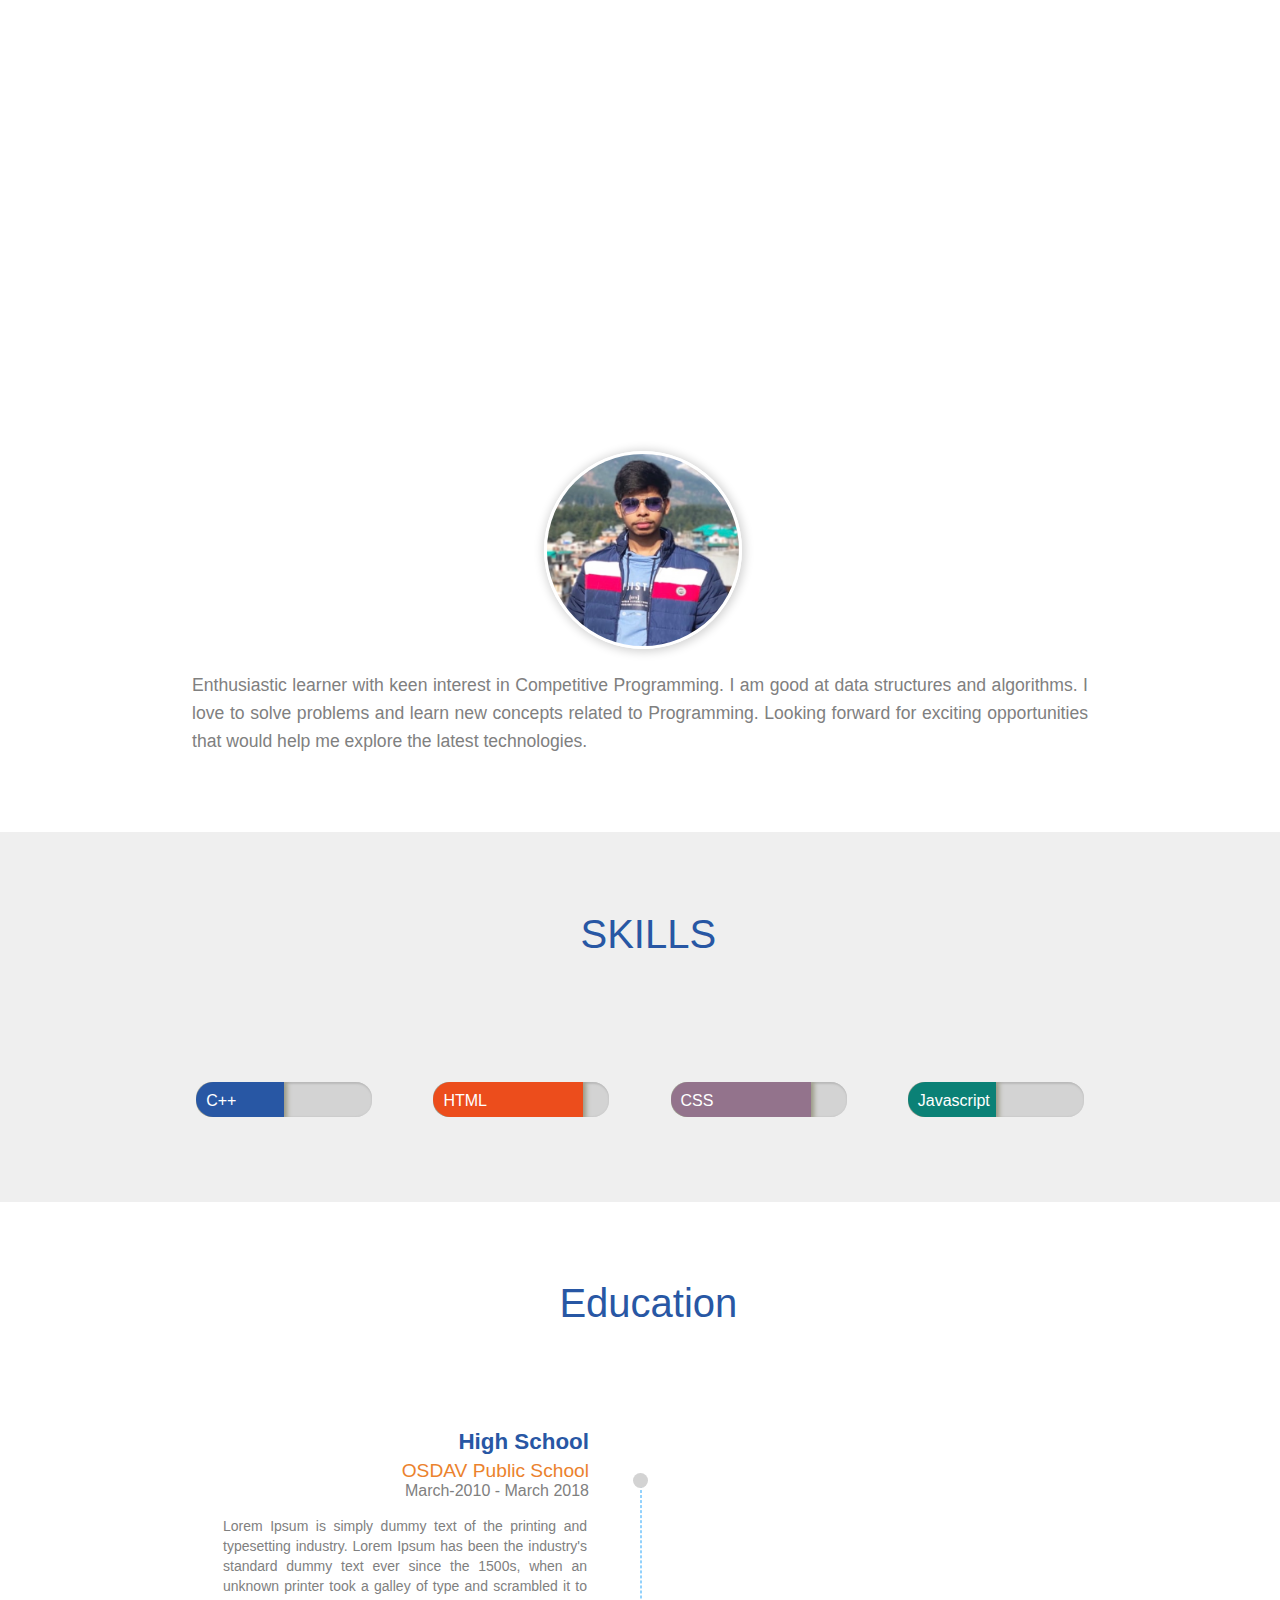
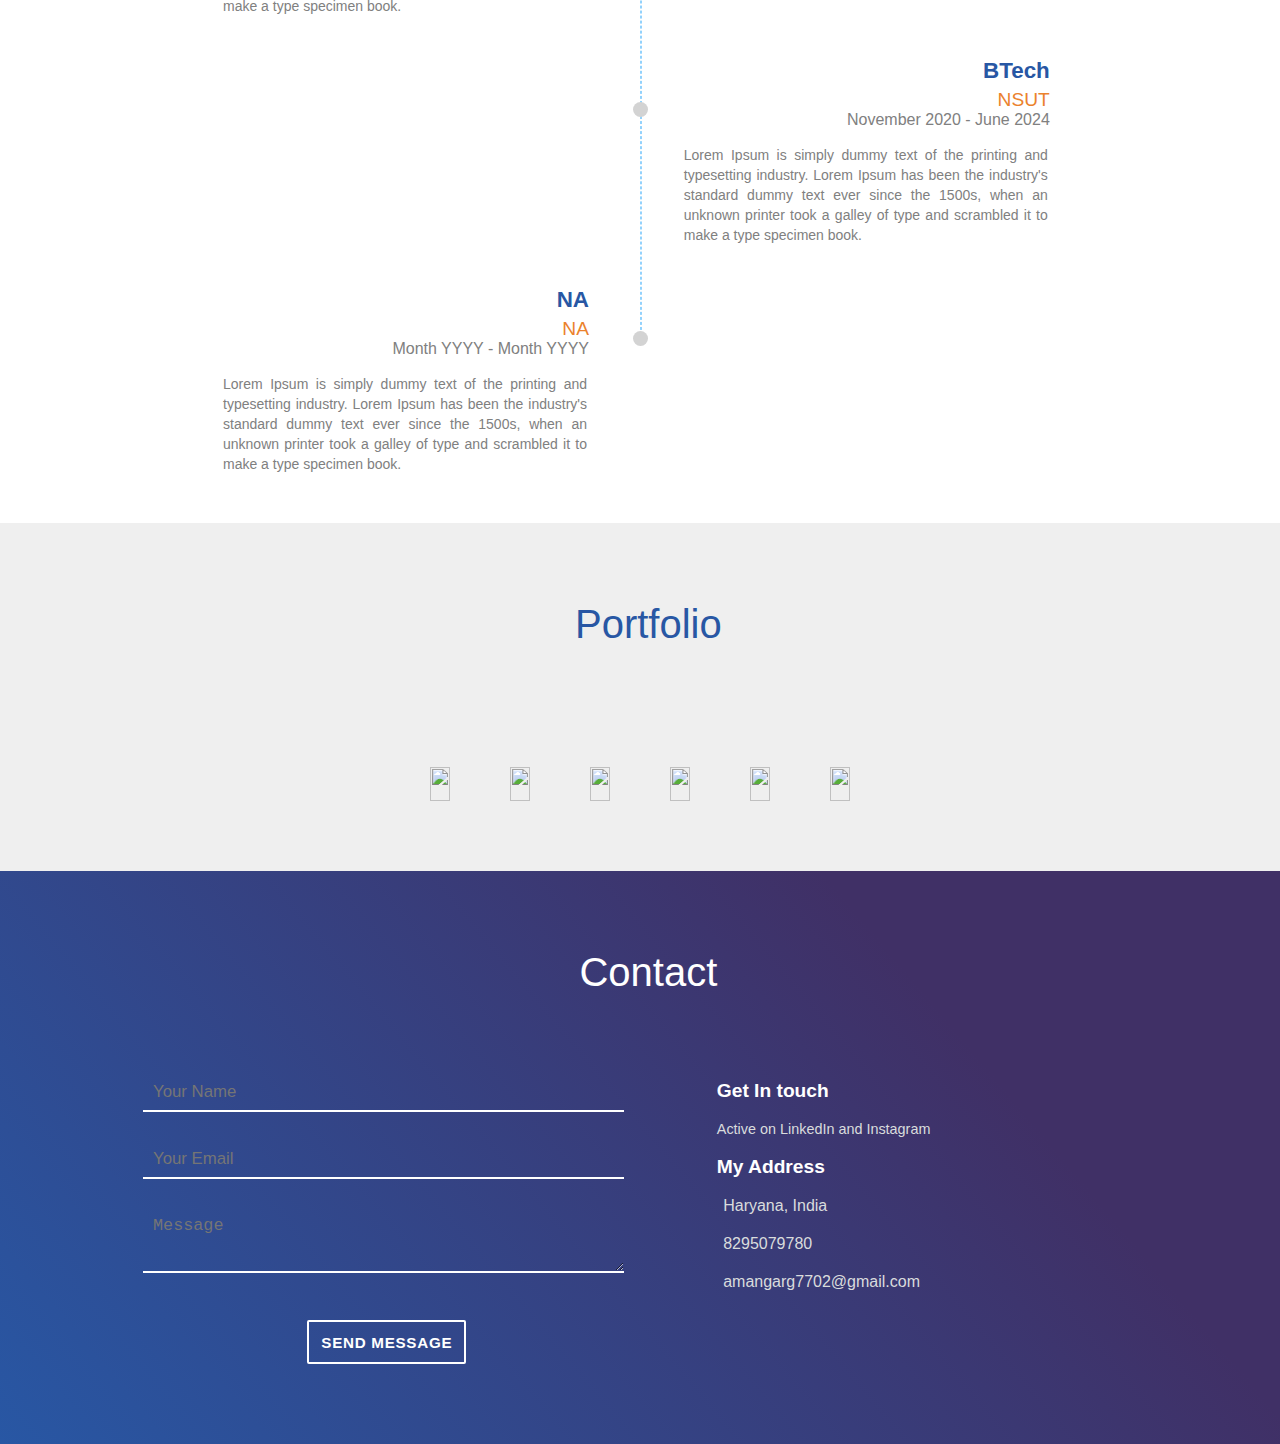
==== Resume/My Resume.html @ 2d1d077c "Add files via upload" ====
<!DOCTYPE html>
<html>
<head>
    <title>Aman Garg</title>

    <link rel="stylesheet" href="https://use.fontawesome.com/releases/v5.5.0/css/all.css" integrity="sha384-B4dIYHKNBt8Bc12p+WXckhzcICo0wtJAoU8YZTY5qE0Id1GSseTk6S+L3BlXeVIU" crossorigin="anonymous">
    <link rel="stylesheet" type="text/css" href="main.css">
</head>
<body>

    <header id="body-header">
        <nav>
            <div class = "dropdown-menu text-right">
                <div class="bars">
                    <i class="fas fa-bars"></i>
                </div>
                <div class ="dropdown-list nav-menu">
                    <ul class = "no-list-style">
                        <li >
                            <a href="#"> Home </a>
                        </li>
                        <li>
                            <a href="#about"> About </a>
                        </li>
                        <li>
                            <a href="#skills"> Skills </a>
                        </li>
                        <li>
                            <a href="#experience">Experience</a>
                        </li>
                        <li>
                            <a href="#education">Education</a>
                        </li>
                        <li>
                            <a href="#portfolio">Portfolio</a>
                        </li>
                        <li>
                            <a href="#contact">Contact</a>
                        </li>
                    </ul>
                    </div>

             </div>   

            <ul class="no-list-style horizontal-list text-center nav-menu">
                <li>
                    <a href="#"> Home </a>
                </li>
                <li>
                    <a href="#about"> About </a>
                </li>
                <li>
                    <a href="#skills"> Skills </a>
                </li>
                <li>
                    <a href="#experience">Experience</a>
                </li>
                <li>
                    <a href="#education">Education</a>
                </li>
                <li>
                    <a href="#portfolio">Portfolio</a>
                </li>
                <li>
                    <a href="#contact">Contact</a>
                </li>
            </ul>

        </nav>

        <div id="name-social-container">
            <div class="text-center">
                <h1 id="my-name">Aman Garg</h1>
            </div>
            <div>
                <ul class="no-list-style horizontal-list text-center social-icons">
                    <li>
                        <a href="#">
                            <i class="fab fa-linkedin-in"></i>
                        </a>
                    </li>
                    <li>
                        <a href="#">
                            <i class="fab fa-stack-overflow"></i>
                        </a>
                    </li>
                    <li>
                        <a href="#">
                            <i class="fab fa-google-plus-g"></i>
                        </a>
                    </li>
                    <li>
                        <a href="#">
                            <i class="fab fa-facebook-f"></i>
                        </a>
                    </li>
                    <li>
                        <a href="#">
                            <i class="fab fa-quora"></i>
                        </a>
                    </li>
                </ul>

            </div>

        </div>

    </header>
    <main>

        <section id="about">
            <div id="my-image">
                <img src="mypic.jpg">
            </div>

            <div id="about-para">

                <p>
                    Enthusiastic learner with keen interest in Competitive Programming. I am good at data structures and algorithms. 
                    I love to solve problems and learn new concepts related to Programming. 
                    Looking forward for exciting opportunities that would help me explore the latest technologies.
                </p>

            </div>

        </section>



        <section id="skills">
            <h1 class="section-heading mb75px ">
                <span>
                    <i class="fas fa-chalkboard-teacher"></i>
                </span>
                <span> SKILLS </span>
            </h1>

            <div class="skills-display">

                <div class="skill-progress">
                    <div class="fifty-percent mb-blue">
                        <div class="skill-name">
                            <span> C++ </span>
                        </div>
                    </div>
                </div>
                <div class="skill-progress">
                    <div class="eighty-five-percent mb-orange">
                        <div class="skill-name">
                            <span> HTML </span>
                        </div>
                    </div>
                </div>
                <div class="skill-progress">
                    <div class="eighty-percent mb-light-purple">
                        <div class="skill-name">
                            <span> CSS </span>
                        </div>
                    </div>
                </div>
                <div class="skill-progress">
                    <div class="fifty-percent mb-teal">
                        <div class="skill-name">
                            <span> Javascript </span>
                        </div>
                    </div>
                </div>
                <!-- <div class="skill-progress">
                    <div class="fifty-percent mb-blue">
                        <div class="skill-name">
                            <span> NodeJs </span>
                        </div>
                    </div>
                </div>
                <div class="skill-progress">
                    <div class="eighty-percent mb-light-purple">
                        <div class="skill-name">
                            <span> MongoDB </span>
                        </div>
                    </div>
                </div> -->

            </div>

        </section>

        <!-- <section id="experience">

            <h1 class="section-heading mb75px">
                <span>
                    <i class="fas fa-briefcase"></i>
                </span>
                <span> Work Experience </span>
            </h1>

            <div class="timeline">

                <div class="timeline-box ">
                    <div class="timeline-container">
                        <div class="timeline-logo">
                            <img src="https://ninjasfiles.s3.amazonaws.com/asset_0000000000000030_1550710829_ninjasicon.png">
                        </div>
                        <h3 class="experience-designation  m0 m-blue"> Designation </h3>
                        <h4 class="experience-company-name"> Company Name </h4>
                        <h5 class="experience-duration m0"> Month YYYY - Month YYYY </h5>

                        <p class="experience-description text-justify"> Lorem Ipsum is simply dummy text of the printing and typesetting industry. Lorem Ipsum has been the industry's standard dummy text ever since the 1500s, when an unknown printer took a galley of type and scrambled it to make a type specimen book. </p>
                    </div>
                </div>
                
                <div class="timeline-box right ">
                    <div class="timeline-container">
                        <div class="timeline-logo">
                            <img src="https://ninjasfiles.s3.amazonaws.com/asset_0000000000000030_1550710829_ninjasicon.png">
                        </div>
                        <h3 class="experience-designation  m0 m-blue"> Designation </h3>
                        <h4 class="experience-company-name"> Company Name </h4>
                        <h5 class="experience-duration m0"> Month YYYY - Month YYYY </h5>
                        <p class="experience-description text-justify"> Lorem Ipsum is simply dummy text of the printing and typesetting industry. Lorem Ipsum has been the industry's standard dummy text ever since the 1500s, when an unknown printer took a galley of type and scrambled it to make a type specimen book. </p>
                    </div>
                </div>

                <div class="timeline-box left ">
                    <div class="timeline-container">
                        <div class="timeline-logo">
                            <img src="https://ninjasfiles.s3.amazonaws.com/asset_0000000000000030_1550710829_ninjasicon.png">
                        </div>
                        <h3 class="experience-designation m0 m-blue"> Designation </h3>
                        <h4 class="experience-company-name"> Company Name </h4>
                        <h5 class="experience-duration m0"> Month YYYY - Month YYYY </h5>

                        <p class="experience-description text-justify"> Lorem Ipsum is simply dummy text of the printing and typesetting industry. Lorem Ipsum has been the industry's standard dummy text ever since the 1500s, when an unknown printer took a galley of type and scrambled it to make a type specimen book. </p>
                    </div>
                </div>

                <div id="timeline-divider">
                    <div class="timeline-traveller">
                        <div>
                            <i class="fas fa-plane"></i>
                        </div>
                    </div>
                </div>

            </div>

        </section> -->

        <section id="education">

            <h1 class="section-heading mb75px">
                <span>
                    <i class="fas fa-graduation-cap"></i>
                </span>
                <span> Education </span>
            </h1>

            <div class="timeline">

                <div class="timeline-box left ">
                    <div class="timeline-container">
                        <div class="timeline-logo">
                            <!-- <img src="https://ninjasfiles.s3.amazonaws.com/asset_0000000000000032_1550746413_iiitd_logo.png"> -->
                        </div>
                        <h3 class="experience-designation  m0 m-blue">High School</h3>
                        <h4 class="experience-company-name "> OSDAV Public School</h4>
                        <h5 class="experience-duration m0"> March-2010 - March 2018 </h5>

                        <p class="experience-description text-justify"> Lorem Ipsum is simply dummy text of the printing and typesetting industry. Lorem Ipsum has been the industry's standard dummy text ever since the 1500s, when an unknown printer took a galley of type and scrambled it to make a type specimen book. </p>
                    </div>
                </div>
                
                <div class="timeline-box right ">
                    <div class="timeline-container">
                        <div class="timeline-logo">
                            <!-- <img src="https://ninjasfiles.s3.amazonaws.com/asset_0000000000000032_1550746413_iiitd_logo.png"> -->
                        </div>
                        <h3 class="experience-designation  m0 m-blue">BTech</h3>
                        <h4 class="experience-company-name ">NSUT</h4>
                        <h5 class="experience-duration m0"> November 2020 - June 2024 </h5>
                        <p class="experience-description text-justify"> Lorem Ipsum is simply dummy text of the printing and typesetting industry. Lorem Ipsum has been the industry's standard dummy text ever since the 1500s, when an unknown printer took a galley of type and scrambled it to make a type specimen book. </p>
                    </div>
                </div>

                <div class="timeline-box left ">
                    <div class="timeline-container">
                        <div class="timeline-logo">
                            <!-- <img src="https://ninjasfiles.s3.amazonaws.com/asset_0000000000000032_1550746413_iiitd_logo.png"> -->
                        </div>
                        <h3 class="experience-designation  m0 m-blue"> NA</h3>
                        <h4 class="experience-company-name "> NA </h4>
                        <h5 class="experience-duration m0"> Month YYYY - Month YYYY </h5>

                        <p class="experience-description text-justify"> Lorem Ipsum is simply dummy text of the printing and typesetting industry. Lorem Ipsum has been the industry's standard dummy text ever since the 1500s, when an unknown printer took a galley of type and scrambled it to make a type specimen book. </p>
                    </div>
                </div>
                
                <div id="timeline-divider">
                    <div class="timeline-traveller">
                        <div>
                            <i class="fas fa-car-side"></i>
                        </div>
                    </div>
                </div>

            </div>

        </section>

        <section id="portfolio">
            <h1 class="section-heading mb75px">
                <span>
                    <i class="fas fa-th-list"></i>
                </span>
                <span> Portfolio </span>
            </h1>

            <div id="portfolio-container">

                <div class="portfolio-image-container">
                    <img src="https://ninjasfiles.s3.amazonaws.com/asset_0000000000000025_1550237330_codezen_2.png">
                    <div class="portfolio-details">
                        <p>
                            It is a Blog Page about Competitve programming.
                        </p>
                    </div>

                </div>
                <div class="portfolio-image-container">
                    <img src="https://ninjasfiles.s3.amazonaws.com/asset_0000000000000025_1550237330_codezen_2.png">
                    <div class="portfolio-details">
                        <p>
                            Write here basic details about the project.
                        </p>
                    </div>

                </div>
                <div class="portfolio-image-container">
                    <img src="https://ninjasfiles.s3.amazonaws.com/asset_0000000000000025_1550237330_codezen_2.png">
                    <div class="portfolio-details">
                        <p>
                            Write here basic details about the project.
                        </p>
                    </div>

                </div>
                <div class="portfolio-image-container">
                    <img src="https://ninjasfiles.s3.amazonaws.com/asset_0000000000000024_1550237299_codezen.png">
                    <div class="portfolio-details">
                        <p>
                            Write here basic details about the project.
                        </p>
                    </div>

                </div>
                <div class="portfolio-image-container">
                    <img src="https://ninjasfiles.s3.amazonaws.com/asset_0000000000000024_1550237299_codezen.png">
                    <div class="portfolio-details">
                        <p>
                            Write here basic details about the project.
                        </p>
                    </div>

                </div>
                <div class="portfolio-image-container">
                    <img src="https://ninjasfiles.s3.amazonaws.com/asset_0000000000000024_1550237299_codezen.png">
                    <div class="portfolio-details">
                        <p>
                            Write here basic details about the project.
                        </p>
                    </div>

                </div>

            </div>
        </section>

        <section id="contact">
            <h1 class="section-heading mb50px">
                <span>
                    <i class="far fa-address-card"></i>
                </span>
                <span> Contact </span>
            </h1>
            <div id="contact-container">

                <div id="contact-form-container">
                    <form id="contact-form">
                        <input id="input-name" name="name" type="text" placeholder="Your Name">
                        <input id="input-email" name="input-email" type="text" required placeholder="Your Email">
                        <textarea id="input-message" name="input-message" rows="2" cols=40 placeholder="Message"></textarea>
                        <button class="sub-btn" type="submit">SEND MESSAGE</button>
                    </form>
                </div>
                <div id="my-details-container">

                    <h3> Get In touch </h3>
                    <p>Active on LinkedIn and Instagram</p>
                    <h3> My Address </h3>
                    <div class="my-details-info-container">
                        <i class="fas fa-map-marker-alt"></i>
                        <span>Haryana, India</span>
                    </div>
                    <div class="my-details-info-container">
                        <i class="fas fa-mobile-alt"></i>
                        <span>8295079780</span>
                    </div>
                    <div class="my-details-info-container">
                        <i class="far fa-envelope"></i>
                        <span>amangarg7702@gmail.com</span>
                    </div>
                </div>
            </div>

            <div class="text-center social-icons">

                <ul class="no-list-style horizontal-list">

                    <li>
                        <a href="https://www.linkedin.com/in/manisha-khattar-b5663641/">
                            <i class="fab fa-linkedin-in"></i>
                        </a>
                    </li>

                    <li>
                        <a href="https://stackoverflow.com/users/5608414/manisha?tab=profile" target="_blank">
                            <i class="fab fa-stack-overflow"></i>
                        </a>
                    </li>

                    <li>
                        <a href="https://plus.google.com/u/0/103030702784925512939" target="_blank">
                            <i class="fab fa-google-plus-g"></i>
                        </a>
                    </li>

                    <li>
                        <a href="https://www.facebook.com/manishakhattar54">
                            <i class="fab fa-facebook-f"></i>
                        </a>
                    </li>

                    <li>
                        <a href="https://www.quora.com/profile/Manisha-Khattar" target="_blank">
                            <i class="fab fa-quora"></i>
                        </a>
                    </li>
                </ul>
            </div>
        </section>

    </main>
    <scipt src=script.js></scipt>

</body>
</html>
---- Resume/main.css ----
body {
    margin: 0px;
    font-family: sans-serif;
    font-size: 30px;
}

body::-webkit-scrollbar { 
    display: none; 
}


/* Body Header */

#body-header {
    height: 65vh;
    opacity: 0.8;
    background-image: url(https://ninjasfiles.s3.amazonaws.com/asset_0000000000000020_1549743985_macbook_mouse.jpg);
    background-size: cover;
    background-position: center;
    background-attachment: fixed;
    padding-top: 1.2rem;
}



/* Horizontal Lists */

.bars{
    color: white;
    margin: 0;
    margin-right: 5%;
    display: none;
}

.bars i {
    font-size: 2rem;
}

.dropdown-list{
    margin: 0;
    display: none;
    background-color: #828470;
    box-shadow: 0px 4px 8px 1px #535547;
}

.dropdown-list ul{
    margin: 0.2rem 0.2rem;
    text-align: left;
    padding: 0px 0.8rem;
}

.dropdown-menu:hover .dropdown-list{
    display: block;
    position: absolute;
    right: 3%;
}

.dropdown-list li{
    margin: 0.4rem 0px;
}

.no-list-style{
    list-style: none;
}

.no-list-style li {
    font-weight: 100;
    font-size: 0.9rem;
}

.no-list-style li a{
    list-style: none;
    color: white;
    text-decoration: none;
}

.horizontal-list {
    padding-left: 0px;
    margin: 0px;
}

.horizontal-list li {
    display: inline-block;
    margin: 0px 8px 8px 0px;
}


.nav-menu li a {
    transition: color 0.5s, border-bottom 4s;
}

.nav-menu li a:hover {
    color: lightgrey;
    border-bottom: 1px solid black;
}


/* Name and Social Icons*/

#name-social-container {
    margin-top: 20vh;
}

#my-name {
    font-size: 3rem;
    letter-spacing: 0.1rem;
    color: white;
    font-weight: 700;
    margin-bottom: 0.5rem;
}

.social-icons li a i {
    padding: 10px;
    font-size: 1rem;
    border-radius: 50%;
}

.social-icons li a i:hover {
    box-shadow: 0px 0px 6px 4px rgba(230, 196, 196, 0.3);
}



/*Section Classes*/

section {
    display: flex;
    flex-direction: column;
    align-items: center;
    padding-bottom: 20px;
}

section:nth-child(2n) {
    background-color: #9e9b9b29;
}

section:nth-child(2n + 1) {
    background-color: white;
}

.section-heading {
    width: auto;
    padding: 20px 10px 10px;
    font-weight: 400;
}

.section-heading span {
    font-size: 40px;
    color: #2857a4;
    display: inline-block;
    padding-top: 10px;
    margin-right: 0.5rem;
}



/*About Section*/

#about {
    height: auto;
    width: 100%;
    position: relative;
    margin-bottom: 30px;
}

#my-image {
    height: 12rem;
    width: 12rem;
    margin: auto;
    margin-top: -17vh;
}

#my-image img {
    height: 100%;
    width: 100%;
    border-radius: 50%;
    border: 3px solid white;
    box-shadow: 1px 1px 10px 2px lightgrey;
}

#about-para {
    padding: 10px;
    width: 70%;
    text-align: justify;
    color: grey;
    line-height: 28px;
    font-size: 1.1rem;
    margin: auto;
}



/*Skills Section*/

.skills-display {
    width: 75%;
    padding: 10px;
    margin-bottom: 30px;
    display: flex;
    flex-wrap: wrap;
    justify-content: space-evenly;
}

.skill-progress {
    width: 11rem;
    height: 2.2rem;
    background-color: lightgrey;
    border-radius: 1rem;
    box-shadow: 1px 1px 2px 1px #b9b9b9 inset;
    margin: 25px;
    overflow: hidden;
}

.skill-progress > div {
    border-radius: 20px 0px 0px 20px;
    box-shadow: 1px 1px 5px 2px #989882;
}

.skill-name span {
    color: white;
    font-size: 1rem;
    margin-left: 10px;
    vertical-align: middle;
}



/* Work Experience */

.timeline {
    position: relative;
    width: 75%;
}

.timeline-box {
    padding: 5px;
    width: 40%;
    min-height: 150px;
    position: relative;
    left: 5%;
    text-align: right;
}

.timeline-box::after {
    content: '';
    position: absolute;
    width: 15px;
    height: 15px;
    background-color: lightgrey;
    top: 25%;
    border-radius: 50%;
    z-index: 1;
}

.timeline-box:nth-child(2n) {
    left: 53%;
}

.timeline-box:nth-child(2n+1)::after {
    right: -11.8%;
}

.timeline-box:nth-child(2n)::after {
    left: -9%;
}

.timeline-container {
    padding: 8px;
}

.timeline-logo {
    position: absolute;
    width: 50px;
    overflow: hidden;
}

.timeline-logo > img {
    width: 100%;
}

#timeline-divider {
    position: absolute;
    width: 0;
    top: 10%;
    left: 50%;
    border: 1px dashed #0096fa6b;
    height: 66%;
    color: #433E3F;
}

#timeline-divider .timeline-traveller {
    position: sticky;
    top: 135px;
    z-index: 2;
}

#timeline-divider i {
    transform: rotate(90deg);
    margin-top: -35px;
    display: block;
    color: #2857a4;
}

.experience-designation {
    font-size: 1.4rem;
}

.experience-company-name {
    margin: 5px 0 0;
    color: #eb822d;
    font-weight: 400;
    font-size: 1.2rem;
}

.experience-duration {
    color: #9e9b9b;
    font-weight: 100;
    color: grey;
    font-size: 1rem;
}

.experience-description {
    font-size: 14px;
    padding: 2px;
    color: grey;
    line-height: 20px;
}






/* Portfolio Section */

#portfolio-container {
    box-sizing: border-box;
    display: flex;
    flex-wrap: wrap;
    padding: 0 50px;
    margin-bottom: 20px;
    justify-content: space-around;
}

.portfolio-image-container {
    max-width: 300px;
    overflow: hidden;
    margin: 30px;
    background-size: cover;
    background-repeat: no-repeat;
    position: relative;
}

.portfolio-image-container img {
    width: 100%;
    height: 100%;
}

.portfolio-details {
    transition: all 0.5s ease-in-out;
    position: absolute;
    top: 0;
    left: 0;
    height: 100%;
    color: transparent;
    text-align: center;
    padding: 10px;
}

.portfolio-image-container:hover {
    box-shadow: 0 0 20px #74ADC8;
}

.portfolio-image-container:hover .portfolio-details {
    background-color: #80808078;
    color: white;
}



/* Contact Form */

#contact {
    background-color: #0abcf9;
    background-image: linear-gradient(50deg, #2857a4 0%, #403066 74%);
    color: white;
    padding-bottom: 40px;
}

#contact h1,
#contact h1 span {
    color: white;
}

#contact-form {
    margin-left: 20%;
}

#contact-container {
    display: flex;
}

#my-details-container {
    width: 35%;
    margin-left: 6%;
}

#my-details-container h3 {
    color: white;
    font-weight: 550;
    font-size: 1.2rem;
}

#contact-form-container {
    width: 50%;
}

#my-details-container p {
    color: #d9dcdd;
    font-size: 0.9rem;
}

.my-details-info-container {
    margin-bottom: 20px;
    color: #d9dcdd;
    font-size: 1rem;
}

.my-details-info-container span {
    margin-left: 0.4rem;
}

.my-details-info-container i {
    color: white;
}

.my-details-icon {
    width: 1rem;
    height: 1rem;
    vertical-align: bottom;
    margin-right: 0.5rem;
}


#contact-form input,
textarea {
    max-width: 90%;
    margin: 15px;
    padding: 4px 10px;
    border: 0px solid transparent;
    border-bottom: 2px solid white;
    color: #d9dcdd;
    background: transparent;
    width: 90%;
    line-height: 1.6;
    font-size: 1.05rem;
}

#contact-form button[type="submit"] {
    background: transparent;
    font-size: 0.95rem;
    border: 2px solid white;
    margin-top: 5%;
    margin-left: 35%;
    border-radius: 2px;
    color: white;
    font-family: sans-serif;
    font-weight: 700;
    letter-spacing: 0.046875em;
    line-height: 1;
    padding: 0.8em 0.8em 0.78em;
    text-transform: uppercase;
}

#contact-form button:hover {
    background: white;
    color: #13386fe0;
}

#contact .social-icons li a i {
    font-size: 1.2rem;
    margin: 40px 10px 10px;
    padding: 10px 14px 20px 10px;

}

input:focus,
select:focus,
textarea:focus,
button:focus {
    outline: none;
}

/* Common Text Align Classes */

.text-right{
    text-align: right;
}

.text-center {
    text-align: center;
}

.text-justify {
    text-align: justify;
}

/* Common Margin Classes */

.m0 {
    margin: 0;
}

.mb75px {
    margin-bottom: 75px;
}

.mb50px {
    margin-bottom: 50px;
}



/*common color classes */

.text-highlight {
    color: #2857a4;
    font-weight: 600;

}


/* setting background-color */

.m-blue {
    color: #2857a4;
}

.mb-blue {
    background-color: #2857a4;
}

.mb-orange {
    background-color: #ec4d1c;
}

.mb-teal {
    background-color: #0b8176;
}

.mb-light-purple {
    background-color: #93738c;
}



/*Percentage Classes */

.eighty-five-percent {
    height: inherit;
    width: 85%;
}

.eighty-percent {
    height: inherit;
    width: 80%;
}

.fifty-percent {
    height: inherit;
    width: 50%;
}


@media only screen and (max-width: 572px) {
    
    .timeline-box {
        width: 100%;
        left: 10% !important;
    }

    .bars {
        display: block;
    }
    
    
    .nav-menu {
        display: none;
    } 
}



@media only screen and (max-width: 768px) {


    .timeline-box {
        width: 90%;
        left: 10% !important;
    }

    .timeline-box::after {
        left: -9.3% !important;
    }

    #timeline-divider {
        top: 10%;
        left: 2%;
    }

    #contact-form {
        margin-left: 0%;
    }

    #contact-container {
        flex-wrap: wrap;
    }

    #my-details-container {
        width: 80%;
        margin: 10%;
    }

    #contact-form-container {
        width: 80%;
        margin: 10%;
    }

}
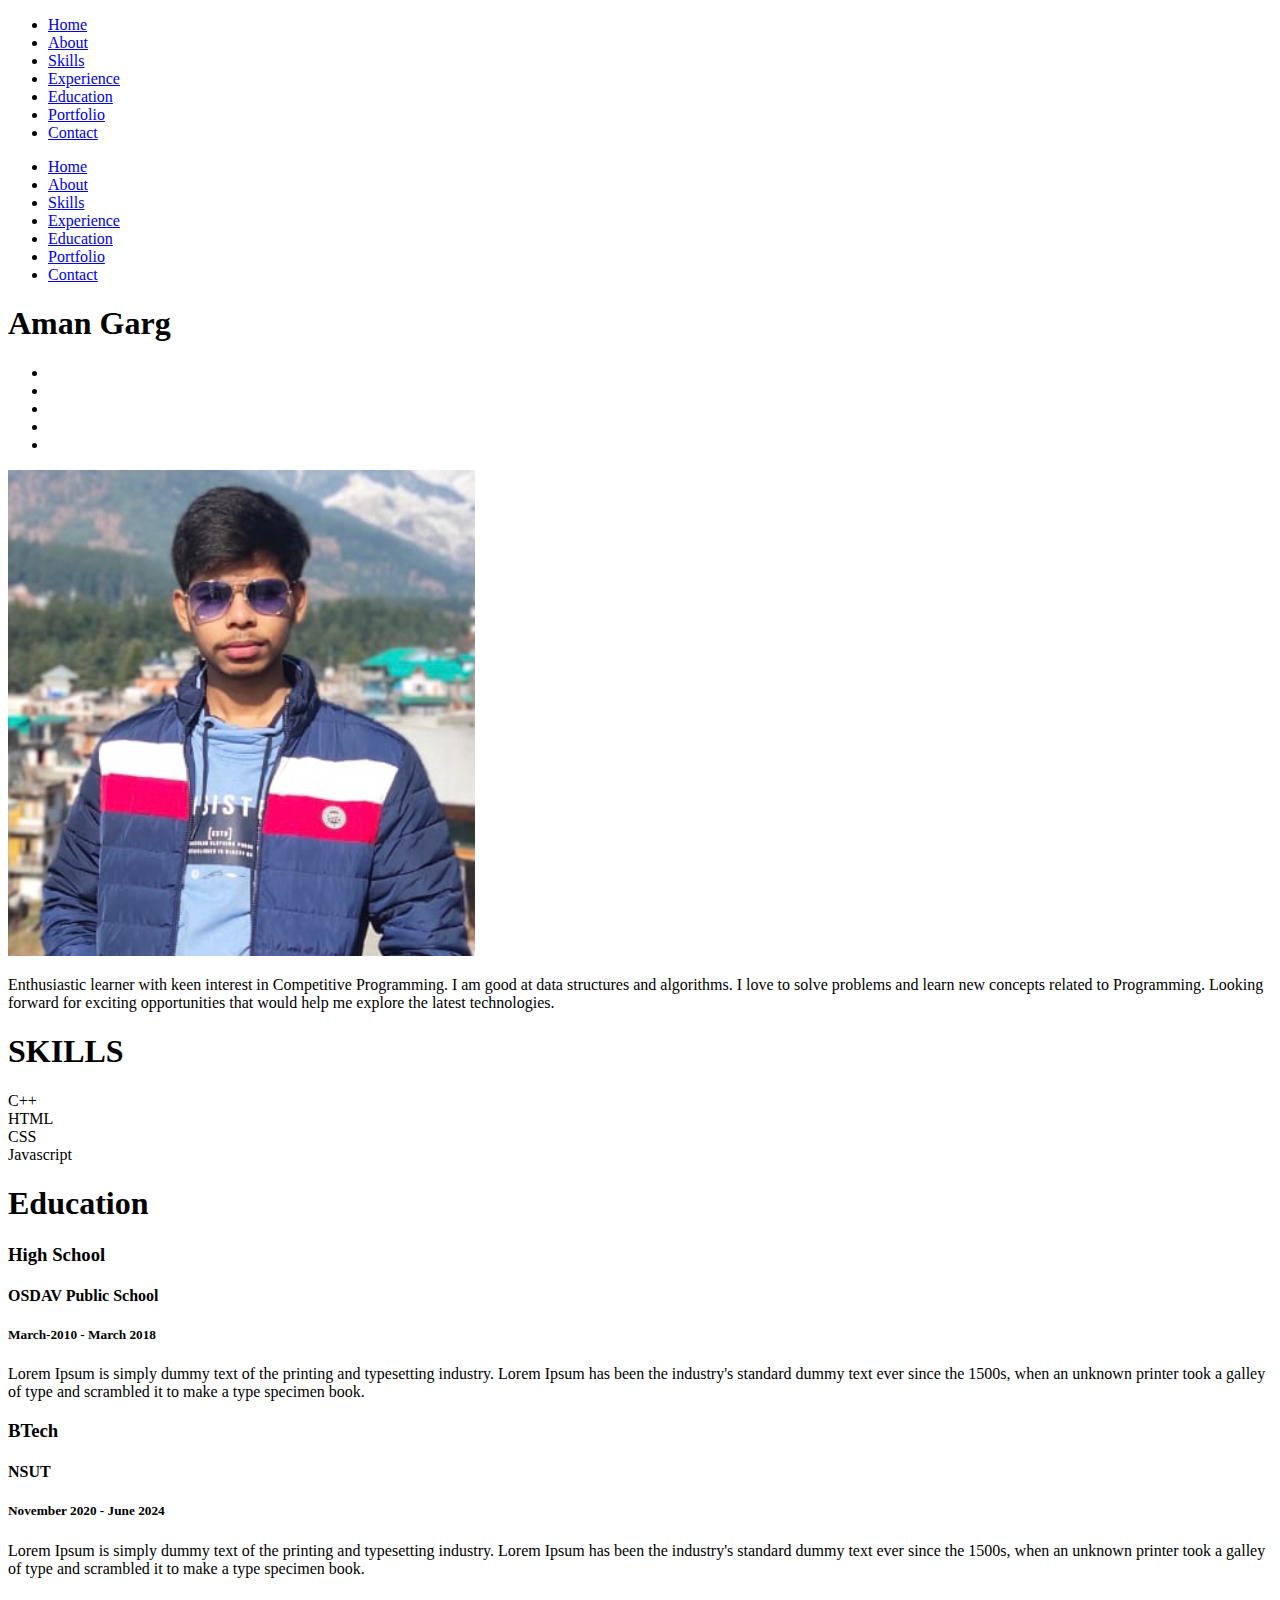
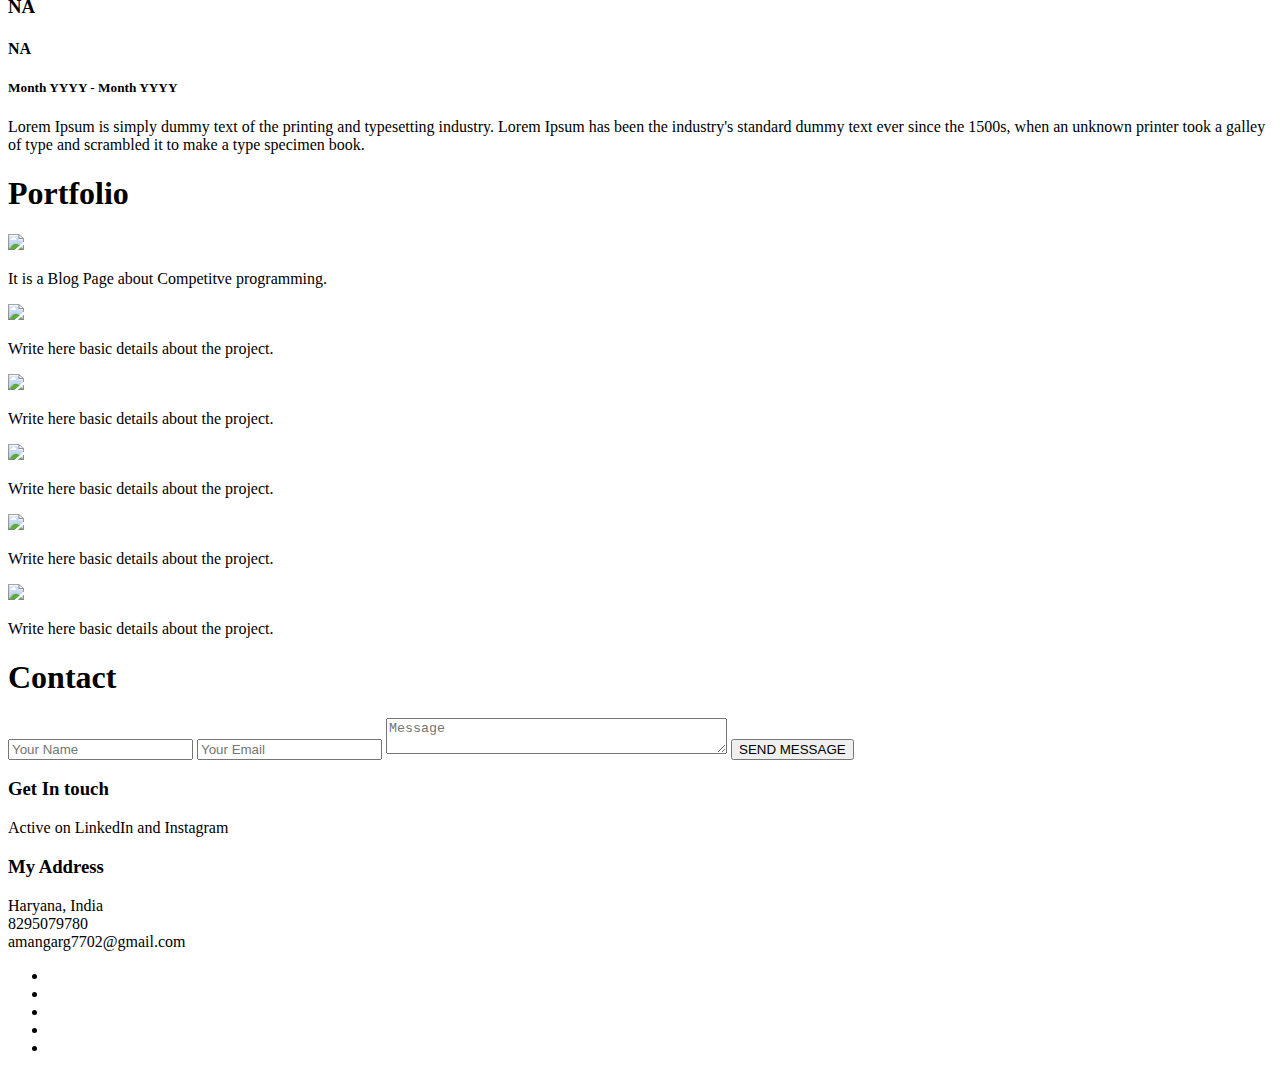
==== commit b19838fb: "Update My Resume.html" ====
--- a/Resume/My Resume.html
+++ b/Resume/My Resume.html
@@ -4,7 +4,7 @@
     <title>Aman Garg</title>
 
     <link rel="stylesheet" href="https://use.fontawesome.com/releases/v5.5.0/css/all.css" integrity="sha384-B4dIYHKNBt8Bc12p+WXckhzcICo0wtJAoU8YZTY5qE0Id1GSseTk6S+L3BlXeVIU" crossorigin="anonymous">
-    <link rel="stylesheet" type="text/css" href="main.css">
+    <link rel="stylesheet" type="text/css" href="/main.css">
 </head>
 <body>
 
@@ -452,4 +452,4 @@
     <scipt src=script.js></scipt>
 
 </body>
-</html>+</html>
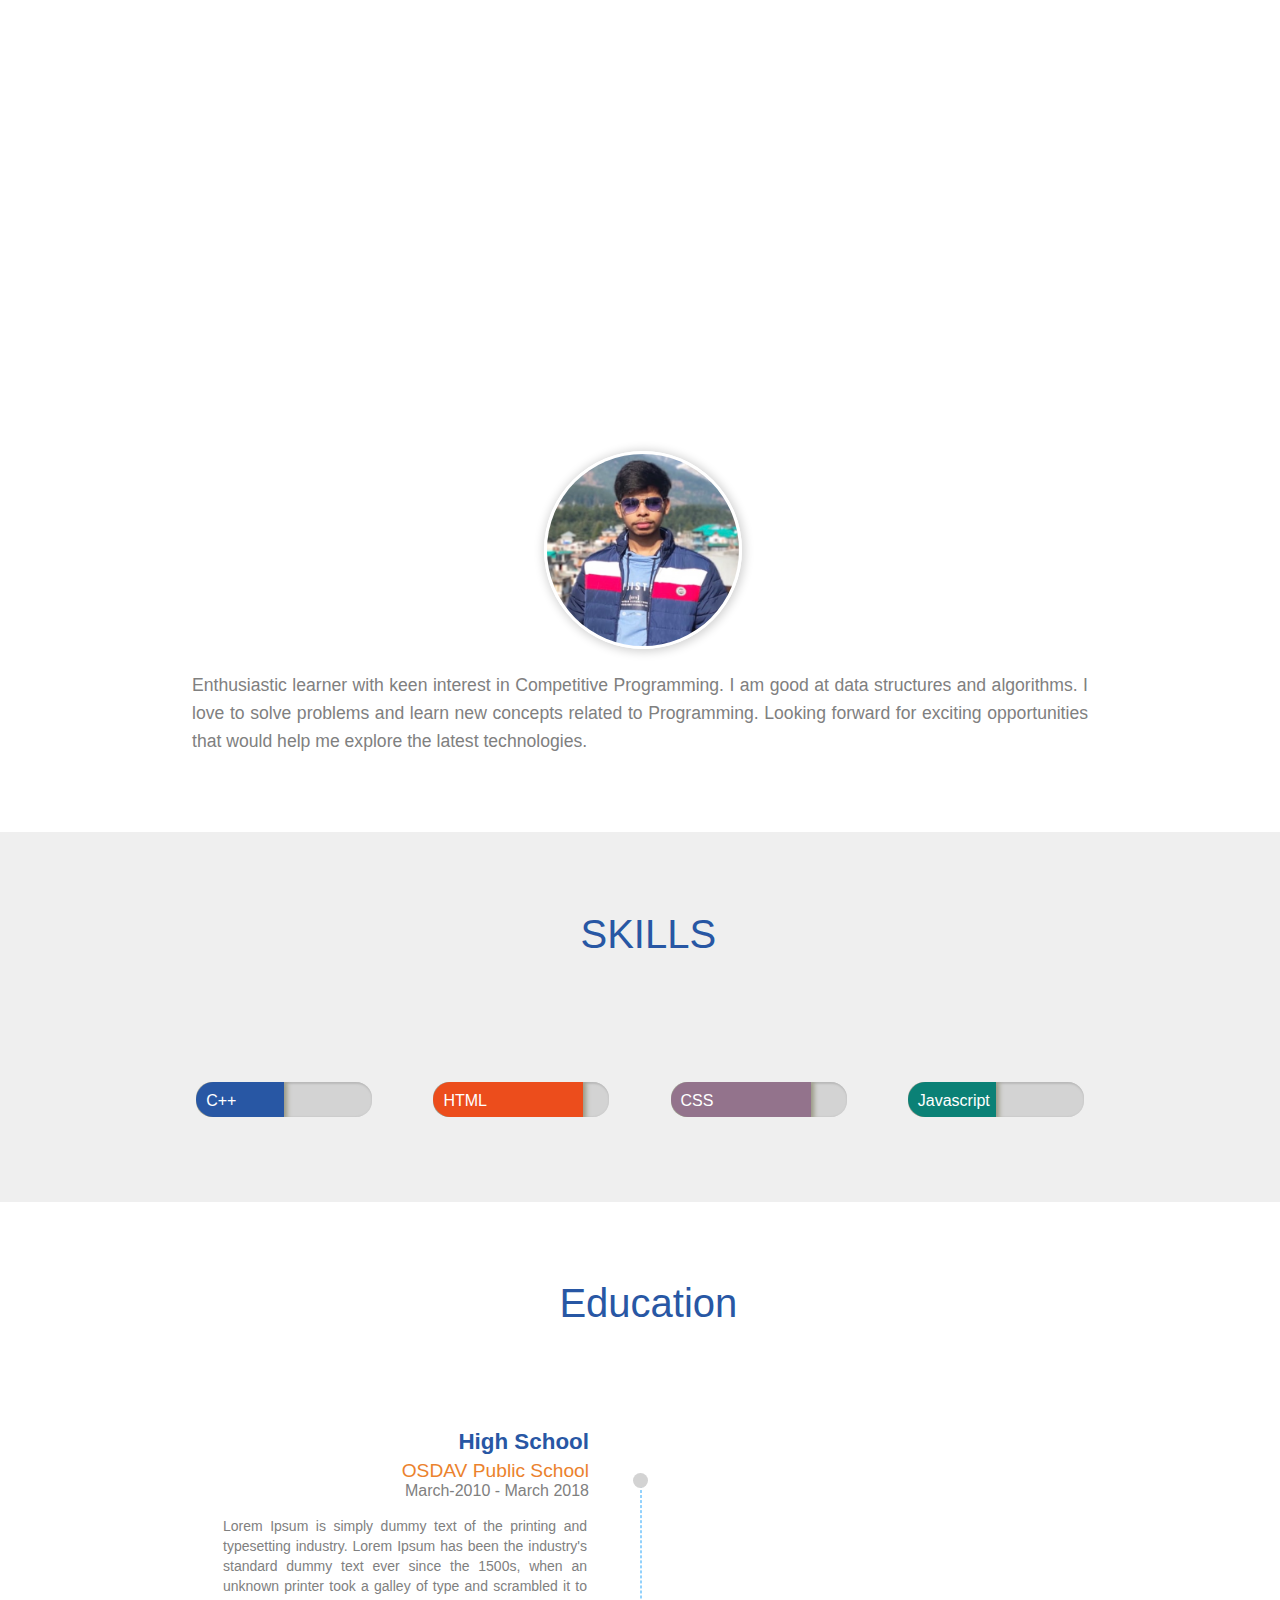
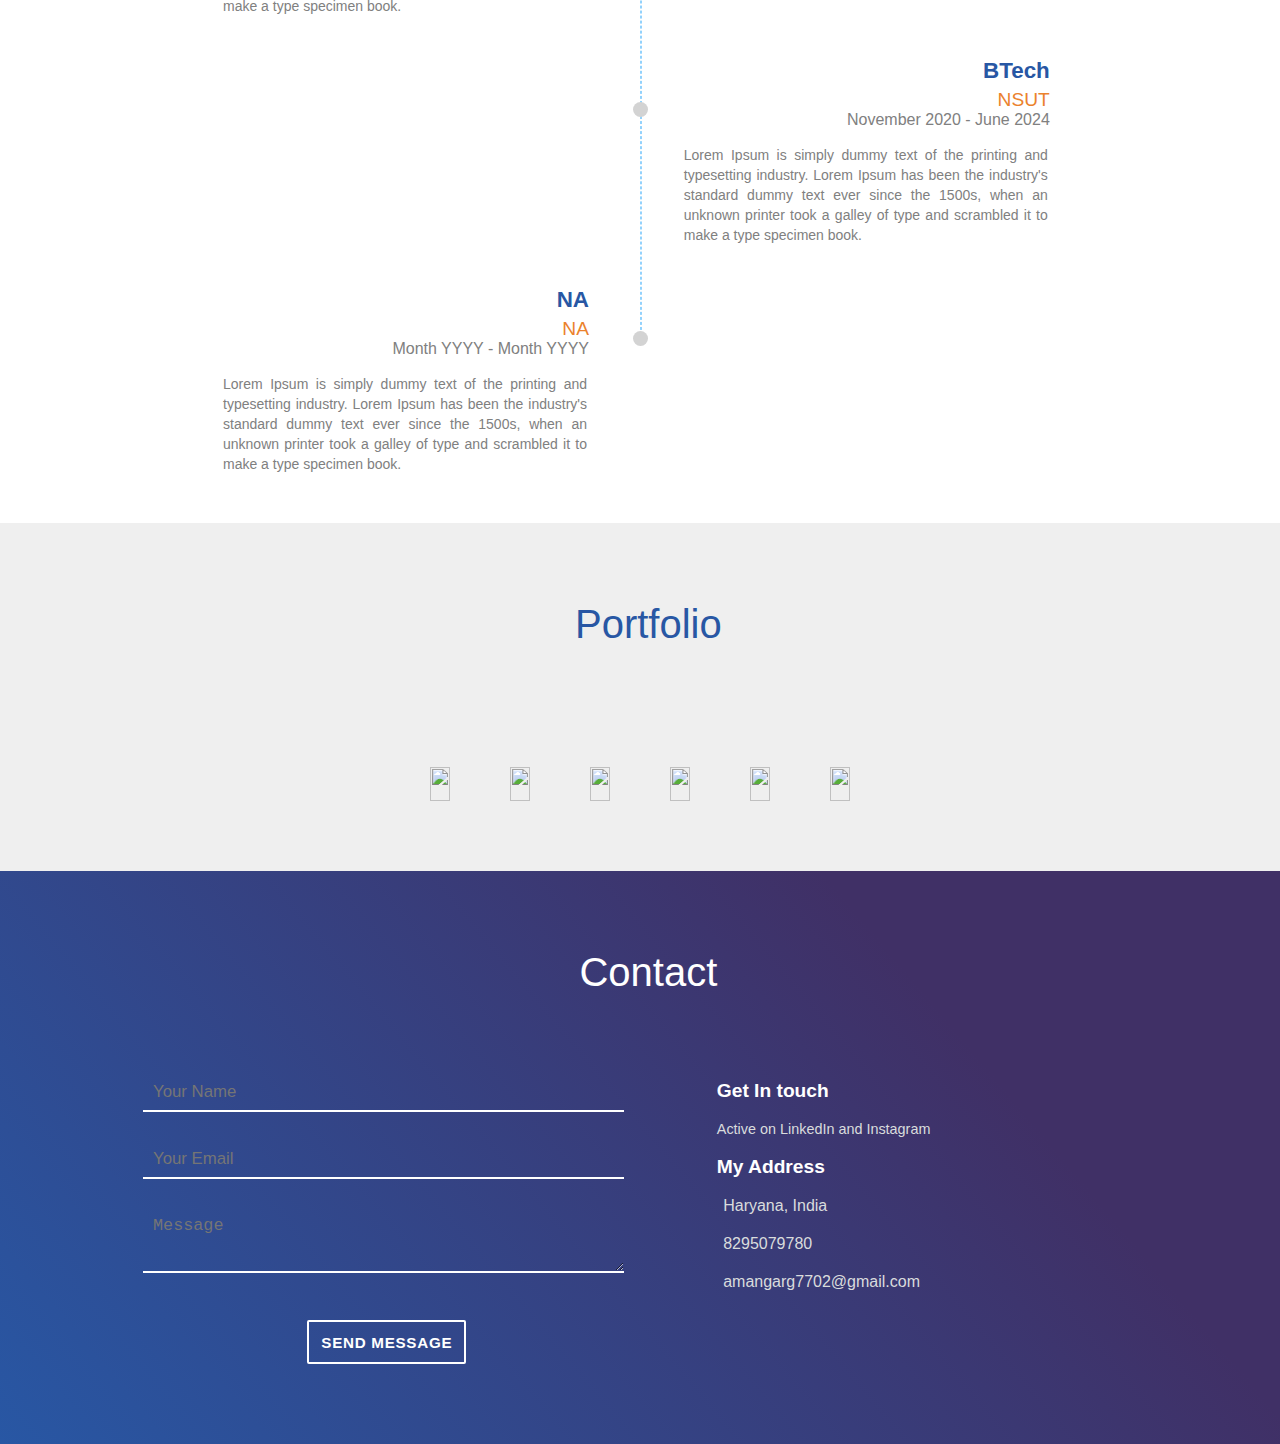
==== commit 90e377f9: "Update My Resume.html" ====
--- a/Resume/My Resume.html
+++ b/Resume/My Resume.html
@@ -4,7 +4,7 @@
     <title>Aman Garg</title>
 
     <link rel="stylesheet" href="https://use.fontawesome.com/releases/v5.5.0/css/all.css" integrity="sha384-B4dIYHKNBt8Bc12p+WXckhzcICo0wtJAoU8YZTY5qE0Id1GSseTk6S+L3BlXeVIU" crossorigin="anonymous">
-    <link rel="stylesheet" type="text/css" href="/main.css">
+    <link rel="stylesheet" type="text/css" href="main.css">
 </head>
 <body>
 
--- a/Resume/main.css
+++ b/Resume/main.css
@@ -0,0 +1,630 @@
+body {
+    margin: 0px;
+    font-family: sans-serif;
+    font-size: 30px;
+}
+
+body::-webkit-scrollbar { 
+    display: none; 
+}
+
+
+/* Body Header */
+
+#body-header {
+    height: 65vh;
+    opacity: 0.8;
+    background-image: url(https://ninjasfiles.s3.amazonaws.com/asset_0000000000000020_1549743985_macbook_mouse.jpg);
+    background-size: cover;
+    background-position: center;
+    background-attachment: fixed;
+    padding-top: 1.2rem;
+}
+
+
+
+/* Horizontal Lists */
+
+.bars{
+    color: white;
+    margin: 0;
+    margin-right: 5%;
+    display: none;
+}
+
+.bars i {
+    font-size: 2rem;
+}
+
+.dropdown-list{
+    margin: 0;
+    display: none;
+    background-color: #828470;
+    box-shadow: 0px 4px 8px 1px #535547;
+}
+
+.dropdown-list ul{
+    margin: 0.2rem 0.2rem;
+    text-align: left;
+    padding: 0px 0.8rem;
+}
+
+.dropdown-menu:hover .dropdown-list{
+    display: block;
+    position: absolute;
+    right: 3%;
+}
+
+.dropdown-list li{
+    margin: 0.4rem 0px;
+}
+
+.no-list-style{
+    list-style: none;
+}
+
+.no-list-style li {
+    font-weight: 100;
+    font-size: 0.9rem;
+}
+
+.no-list-style li a{
+    list-style: none;
+    color: white;
+    text-decoration: none;
+}
+
+.horizontal-list {
+    padding-left: 0px;
+    margin: 0px;
+}
+
+.horizontal-list li {
+    display: inline-block;
+    margin: 0px 8px 8px 0px;
+}
+
+
+.nav-menu li a {
+    transition: color 0.5s, border-bottom 4s;
+}
+
+.nav-menu li a:hover {
+    color: lightgrey;
+    border-bottom: 1px solid black;
+}
+
+
+/* Name and Social Icons*/
+
+#name-social-container {
+    margin-top: 20vh;
+}
+
+#my-name {
+    font-size: 3rem;
+    letter-spacing: 0.1rem;
+    color: white;
+    font-weight: 700;
+    margin-bottom: 0.5rem;
+}
+
+.social-icons li a i {
+    padding: 10px;
+    font-size: 1rem;
+    border-radius: 50%;
+}
+
+.social-icons li a i:hover {
+    box-shadow: 0px 0px 6px 4px rgba(230, 196, 196, 0.3);
+}
+
+
+
+/*Section Classes*/
+
+section {
+    display: flex;
+    flex-direction: column;
+    align-items: center;
+    padding-bottom: 20px;
+}
+
+section:nth-child(2n) {
+    background-color: #9e9b9b29;
+}
+
+section:nth-child(2n + 1) {
+    background-color: white;
+}
+
+.section-heading {
+    width: auto;
+    padding: 20px 10px 10px;
+    font-weight: 400;
+}
+
+.section-heading span {
+    font-size: 40px;
+    color: #2857a4;
+    display: inline-block;
+    padding-top: 10px;
+    margin-right: 0.5rem;
+}
+
+
+
+/*About Section*/
+
+#about {
+    height: auto;
+    width: 100%;
+    position: relative;
+    margin-bottom: 30px;
+}
+
+#my-image {
+    height: 12rem;
+    width: 12rem;
+    margin: auto;
+    margin-top: -17vh;
+}
+
+#my-image img {
+    height: 100%;
+    width: 100%;
+    border-radius: 50%;
+    border: 3px solid white;
+    box-shadow: 1px 1px 10px 2px lightgrey;
+}
+
+#about-para {
+    padding: 10px;
+    width: 70%;
+    text-align: justify;
+    color: grey;
+    line-height: 28px;
+    font-size: 1.1rem;
+    margin: auto;
+}
+
+
+
+/*Skills Section*/
+
+.skills-display {
+    width: 75%;
+    padding: 10px;
+    margin-bottom: 30px;
+    display: flex;
+    flex-wrap: wrap;
+    justify-content: space-evenly;
+}
+
+.skill-progress {
+    width: 11rem;
+    height: 2.2rem;
+    background-color: lightgrey;
+    border-radius: 1rem;
+    box-shadow: 1px 1px 2px 1px #b9b9b9 inset;
+    margin: 25px;
+    overflow: hidden;
+}
+
+.skill-progress > div {
+    border-radius: 20px 0px 0px 20px;
+    box-shadow: 1px 1px 5px 2px #989882;
+}
+
+.skill-name span {
+    color: white;
+    font-size: 1rem;
+    margin-left: 10px;
+    vertical-align: middle;
+}
+
+
+
+/* Work Experience */
+
+.timeline {
+    position: relative;
+    width: 75%;
+}
+
+.timeline-box {
+    padding: 5px;
+    width: 40%;
+    min-height: 150px;
+    position: relative;
+    left: 5%;
+    text-align: right;
+}
+
+.timeline-box::after {
+    content: '';
+    position: absolute;
+    width: 15px;
+    height: 15px;
+    background-color: lightgrey;
+    top: 25%;
+    border-radius: 50%;
+    z-index: 1;
+}
+
+.timeline-box:nth-child(2n) {
+    left: 53%;
+}
+
+.timeline-box:nth-child(2n+1)::after {
+    right: -11.8%;
+}
+
+.timeline-box:nth-child(2n)::after {
+    left: -9%;
+}
+
+.timeline-container {
+    padding: 8px;
+}
+
+.timeline-logo {
+    position: absolute;
+    width: 50px;
+    overflow: hidden;
+}
+
+.timeline-logo > img {
+    width: 100%;
+}
+
+#timeline-divider {
+    position: absolute;
+    width: 0;
+    top: 10%;
+    left: 50%;
+    border: 1px dashed #0096fa6b;
+    height: 66%;
+    color: #433E3F;
+}
+
+#timeline-divider .timeline-traveller {
+    position: sticky;
+    top: 135px;
+    z-index: 2;
+}
+
+#timeline-divider i {
+    transform: rotate(90deg);
+    margin-top: -35px;
+    display: block;
+    color: #2857a4;
+}
+
+.experience-designation {
+    font-size: 1.4rem;
+}
+
+.experience-company-name {
+    margin: 5px 0 0;
+    color: #eb822d;
+    font-weight: 400;
+    font-size: 1.2rem;
+}
+
+.experience-duration {
+    color: #9e9b9b;
+    font-weight: 100;
+    color: grey;
+    font-size: 1rem;
+}
+
+.experience-description {
+    font-size: 14px;
+    padding: 2px;
+    color: grey;
+    line-height: 20px;
+}
+
+
+
+
+
+
+/* Portfolio Section */
+
+#portfolio-container {
+    box-sizing: border-box;
+    display: flex;
+    flex-wrap: wrap;
+    padding: 0 50px;
+    margin-bottom: 20px;
+    justify-content: space-around;
+}
+
+.portfolio-image-container {
+    max-width: 300px;
+    overflow: hidden;
+    margin: 30px;
+    background-size: cover;
+    background-repeat: no-repeat;
+    position: relative;
+}
+
+.portfolio-image-container img {
+    width: 100%;
+    height: 100%;
+}
+
+.portfolio-details {
+    transition: all 0.5s ease-in-out;
+    position: absolute;
+    top: 0;
+    left: 0;
+    height: 100%;
+    color: transparent;
+    text-align: center;
+    padding: 10px;
+}
+
+.portfolio-image-container:hover {
+    box-shadow: 0 0 20px #74ADC8;
+}
+
+.portfolio-image-container:hover .portfolio-details {
+    background-color: #80808078;
+    color: white;
+}
+
+
+
+/* Contact Form */
+
+#contact {
+    background-color: #0abcf9;
+    background-image: linear-gradient(50deg, #2857a4 0%, #403066 74%);
+    color: white;
+    padding-bottom: 40px;
+}
+
+#contact h1,
+#contact h1 span {
+    color: white;
+}
+
+#contact-form {
+    margin-left: 20%;
+}
+
+#contact-container {
+    display: flex;
+}
+
+#my-details-container {
+    width: 35%;
+    margin-left: 6%;
+}
+
+#my-details-container h3 {
+    color: white;
+    font-weight: 550;
+    font-size: 1.2rem;
+}
+
+#contact-form-container {
+    width: 50%;
+}
+
+#my-details-container p {
+    color: #d9dcdd;
+    font-size: 0.9rem;
+}
+
+.my-details-info-container {
+    margin-bottom: 20px;
+    color: #d9dcdd;
+    font-size: 1rem;
+}
+
+.my-details-info-container span {
+    margin-left: 0.4rem;
+}
+
+.my-details-info-container i {
+    color: white;
+}
+
+.my-details-icon {
+    width: 1rem;
+    height: 1rem;
+    vertical-align: bottom;
+    margin-right: 0.5rem;
+}
+
+
+#contact-form input,
+textarea {
+    max-width: 90%;
+    margin: 15px;
+    padding: 4px 10px;
+    border: 0px solid transparent;
+    border-bottom: 2px solid white;
+    color: #d9dcdd;
+    background: transparent;
+    width: 90%;
+    line-height: 1.6;
+    font-size: 1.05rem;
+}
+
+#contact-form button[type="submit"] {
+    background: transparent;
+    font-size: 0.95rem;
+    border: 2px solid white;
+    margin-top: 5%;
+    margin-left: 35%;
+    border-radius: 2px;
+    color: white;
+    font-family: sans-serif;
+    font-weight: 700;
+    letter-spacing: 0.046875em;
+    line-height: 1;
+    padding: 0.8em 0.8em 0.78em;
+    text-transform: uppercase;
+}
+
+#contact-form button:hover {
+    background: white;
+    color: #13386fe0;
+}
+
+#contact .social-icons li a i {
+    font-size: 1.2rem;
+    margin: 40px 10px 10px;
+    padding: 10px 14px 20px 10px;
+
+}
+
+input:focus,
+select:focus,
+textarea:focus,
+button:focus {
+    outline: none;
+}
+
+/* Common Text Align Classes */
+
+.text-right{
+    text-align: right;
+}
+
+.text-center {
+    text-align: center;
+}
+
+.text-justify {
+    text-align: justify;
+}
+
+/* Common Margin Classes */
+
+.m0 {
+    margin: 0;
+}
+
+.mb75px {
+    margin-bottom: 75px;
+}
+
+.mb50px {
+    margin-bottom: 50px;
+}
+
+
+
+/*common color classes */
+
+.text-highlight {
+    color: #2857a4;
+    font-weight: 600;
+
+}
+
+
+/* setting background-color */
+
+.m-blue {
+    color: #2857a4;
+}
+
+.mb-blue {
+    background-color: #2857a4;
+}
+
+.mb-orange {
+    background-color: #ec4d1c;
+}
+
+.mb-teal {
+    background-color: #0b8176;
+}
+
+.mb-light-purple {
+    background-color: #93738c;
+}
+
+
+
+/*Percentage Classes */
+
+.eighty-five-percent {
+    height: inherit;
+    width: 85%;
+}
+
+.eighty-percent {
+    height: inherit;
+    width: 80%;
+}
+
+.fifty-percent {
+    height: inherit;
+    width: 50%;
+}
+
+
+@media only screen and (max-width: 572px) {
+    
+    .timeline-box {
+        width: 100%;
+        left: 10% !important;
+    }
+
+    .bars {
+        display: block;
+    }
+    
+    
+    .nav-menu {
+        display: none;
+    } 
+}
+
+
+
+@media only screen and (max-width: 768px) {
+
+
+    .timeline-box {
+        width: 90%;
+        left: 10% !important;
+    }
+
+    .timeline-box::after {
+        left: -9.3% !important;
+    }
+
+    #timeline-divider {
+        top: 10%;
+        left: 2%;
+    }
+
+    #contact-form {
+        margin-left: 0%;
+    }
+
+    #contact-container {
+        flex-wrap: wrap;
+    }
+
+    #my-details-container {
+        width: 80%;
+        margin: 10%;
+    }
+
+    #contact-form-container {
+        width: 80%;
+        margin: 10%;
+    }
+
+}
+
